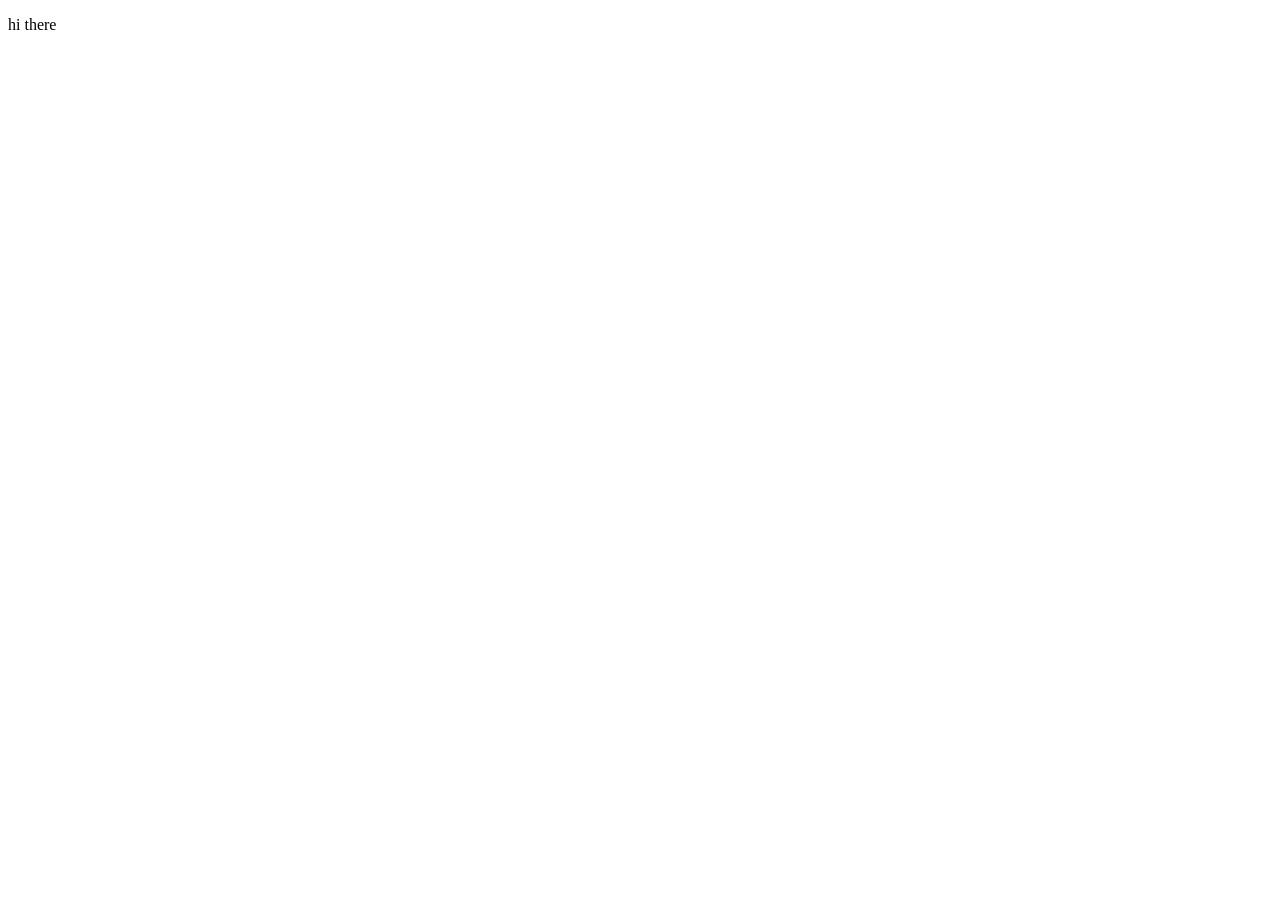
==== index.html @ 176797fa "Rename index.hyml to index.html" ====
<!DOCTYPE html>
<html lang="en">
<head>
    <meta charset="UTF-8">
    <meta name="viewport" content="width=device-width, initial-scale=1.0">
    <title>Document</title>
</head>
<body>
    <p>hi there</p>
</body>
</html>
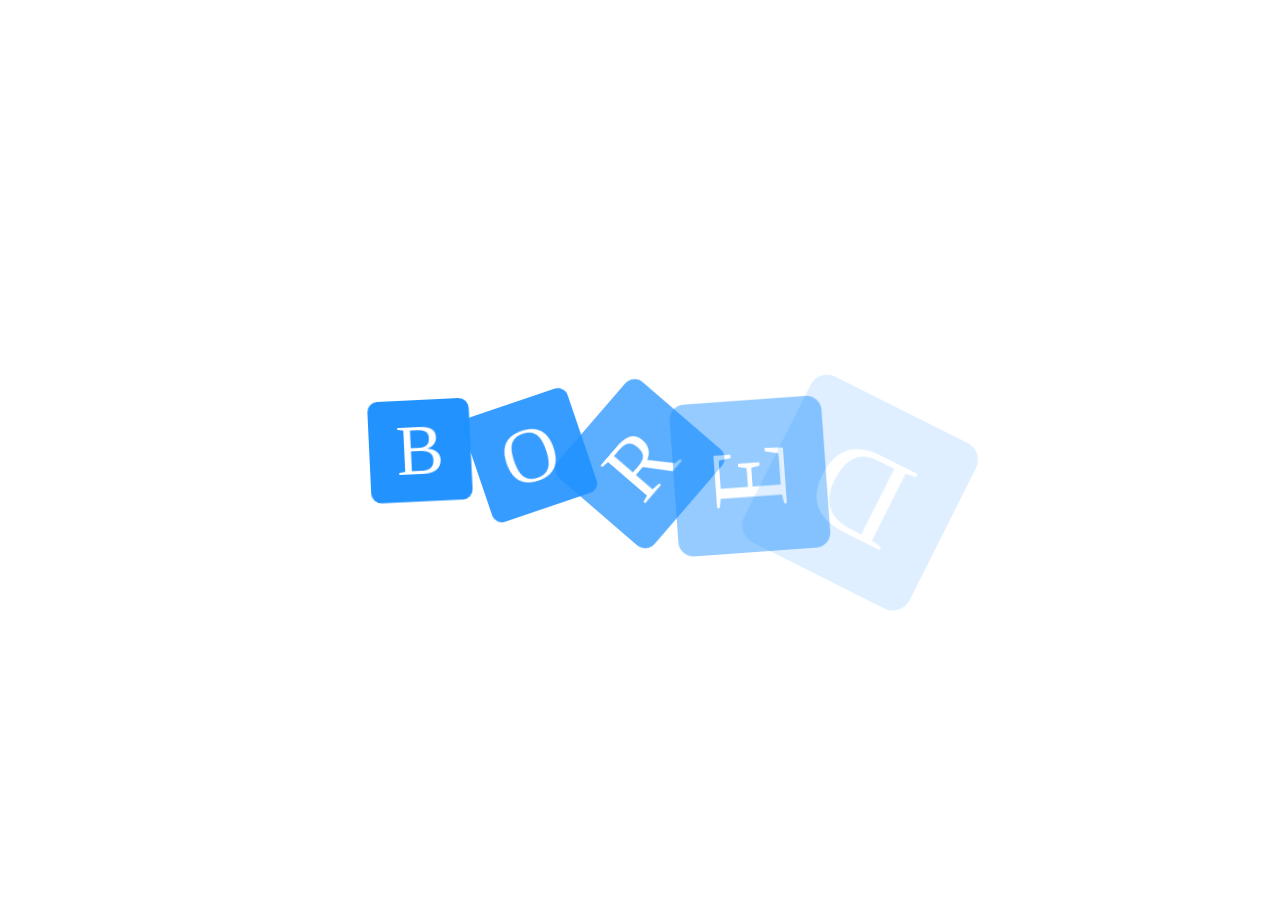
==== commit bf37e638: "Rename main.html to index.html" ====
--- a/index.html
+++ b/index.html
@@ -3,9 +3,76 @@
 <head>
     <meta charset="UTF-8">
     <meta name="viewport" content="width=device-width, initial-scale=1.0">
-    <title>Document</title>
+    <title>Home Page</title>    
+    <link rel="stylesheet" href="css/style.css">
+    <script src="js/fetchHeader.js"></script>
+    <script src="js/randomSize.js"></script>
 </head>
 <body>
-    <p>hi there</p>
+
+    <div class="container">
+        <div class="box" id="b1">B</div>
+        <div class="box" id="b2">O</div>
+        <div class="box" id="b3">R</div>
+        <div class="box" id="b4">E</div>
+        <div class="box" id="b5">D</div>
+    </div>
+   
+    <script src="https://cdn.jsdelivr.net/npm/gsap@3.12.7/dist/gsap.min.js"></script>
+    <script src="js/animation.js"></script>
+    
+    
+
+    <div id="hiddenMainPage">
+    <div id="header-placeholder"></div>
+    <h2>Welcome to My Website</h2>
+    <p id="hover-text-container">
+        Whether it's at school, work, family event, or some other waste of time, 
+        everyone has been staring at the clock, bored to death, waiting for it to be over. 
+        Well, the wait is over. Find your mind-numbing entertainment here and let time pass!
+    </p>
+
+    <h2 style="text-align: center;">Activities</h2>
+    
+    <div class="grid-container">
+        <div class="grid-item">
+            <p><a href="games/game1.html">Game1</a></p>
+            <img src="images/password.png" alt="Reading">
+        </div>
+        <div class="grid-item">
+            <p><a href="games/game2.html">Game2</a></p>
+            <img src="images/EWFA.png" alt="Reading">
+        </div>
+        <div class="grid-item">
+            <p>Game 3</p>
+            <img src="images/comingSoon.png" alt="Cooking">
+        </div>
+        <div class="grid-item">
+            <p>Game 4</p>
+            <img src="images/comingSoon.png" alt="Hiking">
+        </div>
+        <div class="grid-item">
+            <p>Game 5</p>
+            <img src="images/comingSoon.png" alt="Music">
+        </div>
+        <div class="grid-item">
+            <p>Game 6</p>
+            <img src="images/comingSoon.png" alt="Painting">
+        </div>
+        <div class="grid-item">
+            <p>Game 7</p>
+            <img src="images/comingSoon.png" alt="Coding">
+        </div>
+        <div class="grid-item">
+            <p>Game 8</p>
+            <img src="images/comingSoon.png" alt="Sports">
+        </div>
+        <div class="grid-item">
+            <p>Game 9</p>
+            <img src="images/comingSoon.png" alt="Movies">
+        </div>
+    </div>
+</div>
+
 </body>
 </html>
--- a/css/style.css
+++ b/css/style.css
@@ -0,0 +1,130 @@
+/* Style the header with a grey background and some padding */
+
+.header {
+    overflow: hidden;
+    background-color: #f1f1f1;
+    padding: 20px 10px;
+  }
+  
+  /* Style the header links */
+  .header a {
+    float: left;
+    color: black;
+    text-align: center;
+    padding: 12px;
+    text-decoration: none;
+    font-size: 18px;
+    line-height: 25px;
+    border-radius: 4px;
+  }
+  
+
+  /* Style the logo link (notice that we set the same value of line-height and font-size to prevent the header to increase when the font gets bigger */
+  .header a.logo {
+    font-size: 25px;
+    font-weight: bold;
+    color: dodgerblue;
+  }
+  
+  /* Change the background color on mouse-over */
+  .header a:hover {
+    background-color: #ddd;
+    color: black;
+  }
+  
+  /* Style the active/current link*/
+  .header a.active {
+    background-color: dodgerblue;
+    color: white;
+  }
+  
+  /* Float the link section to the right */
+  .header-right {
+    float: right;
+  }
+  .hover-text {
+    font-size: 20px;
+    transition: font-size 0.2s ease-in-out;
+    display: inline-block;
+}
+.hover-text:hover {
+  font-size: 40px;
+  color: lightblue;
+}
+
+  
+  /* Add media queries for responsiveness - when the screen is 500px wide or less, stack the links on top of each other */
+  @media screen and (max-width: 500px) {
+    .header a {
+      float: none;
+      display: block;
+      text-align: left;
+    }
+    .header-right {
+      float: none;
+    }
+  }
+
+  .grid-container {
+    display: grid;
+    grid-template-columns: repeat(3, 1fr);
+    gap: 20px;
+    max-width: 800px;
+    margin: auto;
+    text-align: center;
+}
+
+.grid-item {
+    background: #f9f9f9;
+    padding: 15px;
+    border-radius: 10px;
+    box-shadow: 0 4px 6px rgba(0, 0, 0, 0.1);
+}
+
+.grid-item img {
+    width: 100%;
+    height: auto;
+    border-radius: 10px;
+}
+
+/* Responsive */
+@media (max-width: 768px) {
+    .grid-container {
+        grid-template-columns: repeat(2, 1fr);
+    }
+}
+
+@media (max-width: 500px) {
+    .grid-container {
+        grid-template-columns: 1fr;
+    }
+}
+
+.container {
+  display: grid;
+  grid-template-columns: repeat(5, 1fr);  /* You can adjust the number of columns if needed */
+  gap: 10px;  
+  justify-content: center;
+  align-items: center;
+  height: 100vh;
+  position: absolute;
+  top: 50%;
+  left: 50%;
+  transform: translate(-50%, -50%);
+}
+
+.box {
+  height: 100px;
+  width: 100px;
+  background-color: dodgerblue;
+  display: flex;
+  align-items: center;
+  justify-content: center;
+  font-size: 70px;
+  color: white;
+  border-radius: 10px;
+}
+
+#hiddenMainPage{
+  display: none;
+}
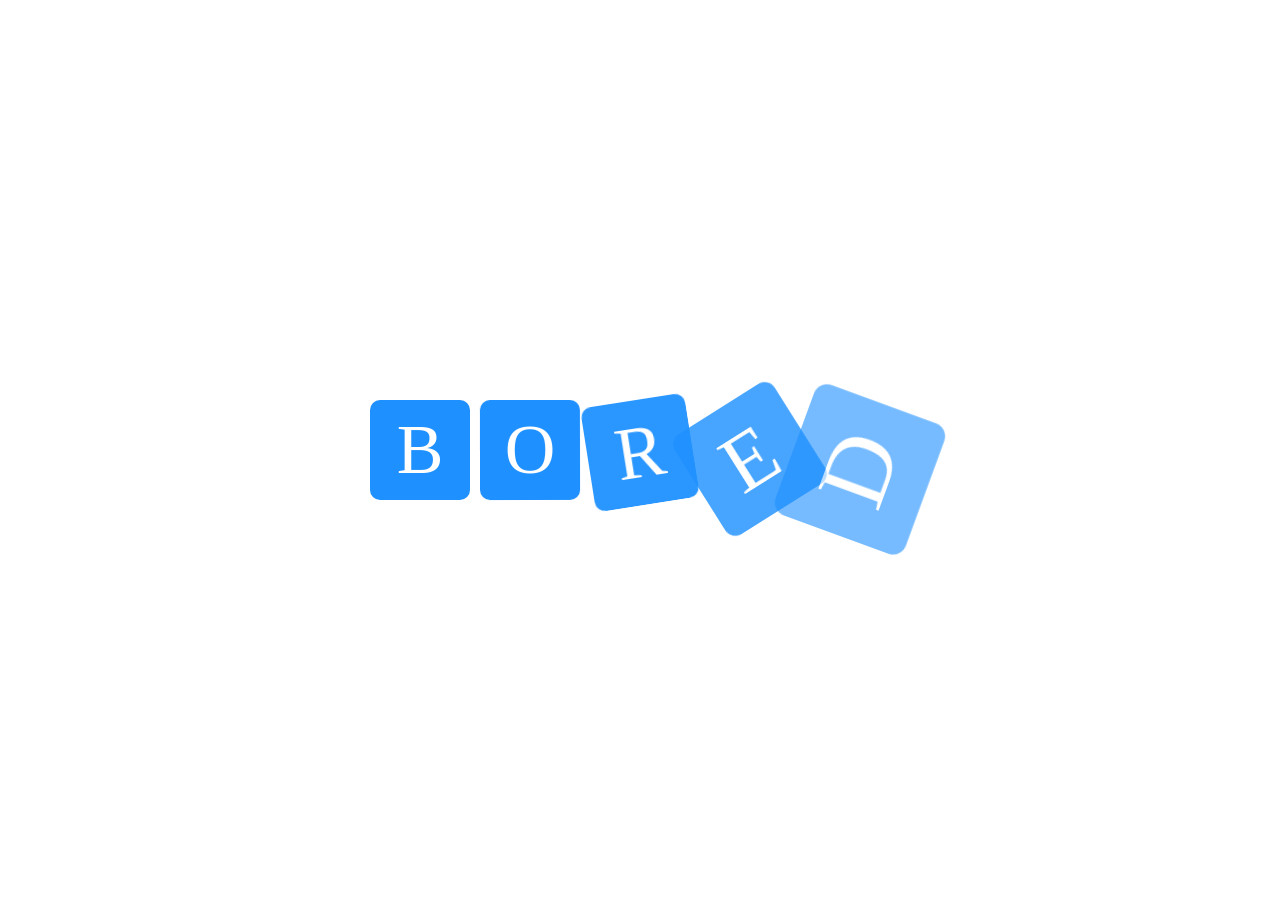
==== commit 8f696436: "Create index.html redirect" ====
--- a/index.html
+++ b/index.html
@@ -1,78 +1,12 @@
 <!DOCTYPE html>
-<html lang="en">
+<html>
 <head>
-    <meta charset="UTF-8">
-    <meta name="viewport" content="width=device-width, initial-scale=1.0">
-    <title>Home Page</title>    
-    <link rel="stylesheet" href="css/style.css">
-    <script src="js/fetchHeader.js"></script>
-    <script src="js/randomSize.js"></script>
+    <meta http-equiv="refresh" content="0; url='https://yournewpage.com'" />
+    <script>
+        window.location.href = "https://boredombuster.github.io/html/main.html";
+    </script>
 </head>
 <body>
-
-    <div class="container">
-        <div class="box" id="b1">B</div>
-        <div class="box" id="b2">O</div>
-        <div class="box" id="b3">R</div>
-        <div class="box" id="b4">E</div>
-        <div class="box" id="b5">D</div>
-    </div>
-   
-    <script src="https://cdn.jsdelivr.net/npm/gsap@3.12.7/dist/gsap.min.js"></script>
-    <script src="js/animation.js"></script>
-    
-    
-
-    <div id="hiddenMainPage">
-    <div id="header-placeholder"></div>
-    <h2>Welcome to My Website</h2>
-    <p id="hover-text-container">
-        Whether it's at school, work, family event, or some other waste of time, 
-        everyone has been staring at the clock, bored to death, waiting for it to be over. 
-        Well, the wait is over. Find your mind-numbing entertainment here and let time pass!
-    </p>
-
-    <h2 style="text-align: center;">Activities</h2>
-    
-    <div class="grid-container">
-        <div class="grid-item">
-            <p><a href="games/game1.html">Game1</a></p>
-            <img src="images/password.png" alt="Reading">
-        </div>
-        <div class="grid-item">
-            <p><a href="games/game2.html">Game2</a></p>
-            <img src="images/EWFA.png" alt="Reading">
-        </div>
-        <div class="grid-item">
-            <p>Game 3</p>
-            <img src="images/comingSoon.png" alt="Cooking">
-        </div>
-        <div class="grid-item">
-            <p>Game 4</p>
-            <img src="images/comingSoon.png" alt="Hiking">
-        </div>
-        <div class="grid-item">
-            <p>Game 5</p>
-            <img src="images/comingSoon.png" alt="Music">
-        </div>
-        <div class="grid-item">
-            <p>Game 6</p>
-            <img src="images/comingSoon.png" alt="Painting">
-        </div>
-        <div class="grid-item">
-            <p>Game 7</p>
-            <img src="images/comingSoon.png" alt="Coding">
-        </div>
-        <div class="grid-item">
-            <p>Game 8</p>
-            <img src="images/comingSoon.png" alt="Sports">
-        </div>
-        <div class="grid-item">
-            <p>Game 9</p>
-            <img src="images/comingSoon.png" alt="Movies">
-        </div>
-    </div>
-</div>
-
+    If you are not redirected, <a href="https://boredombuster.github.io/html/main.html">click here</a>.
 </body>
 </html>
